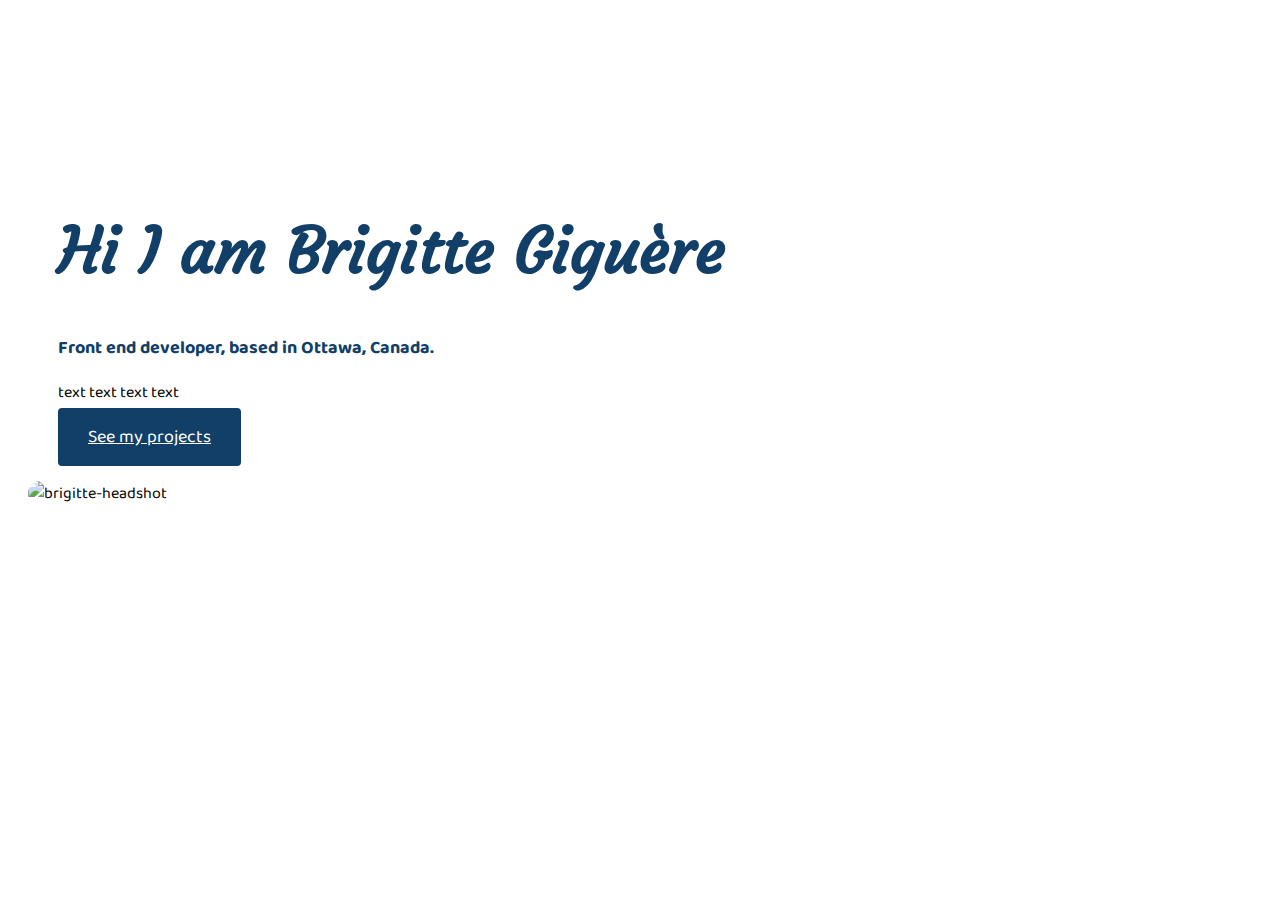
==== about.html @ 0cae3594 "Added About page and CSS" ====
<!DOCTYPE html>
<html lang="en">
  <head>
    <meta charset="UTF-8" />
    <meta http-equiv="X-UA-Compatible" content="IE=edge" />
    <meta name="viewport" content="width=device-width, initial-scale=1.0" />
    <title>Document</title>

    <!--Importing Bootstrap CSS-->
    <link
      href="https://cdn.jsdelivr.net/npm/bootstrap@5.1.3/dist/css/bootstrap.min.css"
      rel="stylesheet"
      integrity="sha384-1BmE4kWBq78iYhFldvKuhfTAU6auU8tT94WrHftjDbrCEXSU1oBoqyl2QvZ6jIW3"
      crossorigin="anonymous"
    />
    <!--Importing Bootstrap JavaScript-->
    <script
      src="https://cdn.jsdelivr.net/npm/bootstrap@5.1.3/dist/js/bootstrap.bundle.min.js"
      integrity="sha384-ka7Sk0Gln4gmtz2MlQnikT1wXgYsOg+OMhuP+IlRH9sENBO0LRn5q+8nbTov4+1p"
      crossorigin="anonymous"
    ></script>
    <!--Importing FontAwesome for Icon Use-->
    <script
      src="https://kit.fontawesome.com/9ae6bd8fc2.js"
      crossorigin="anonymous"
    ></script>
    <!--Importing Google Fonts (Baloo 2 & Courgette)-->
    <link rel="preconnect" href="https://fonts.googleapis.com" />
    <link rel="preconnect" href="https://fonts.gstatic.com" crossorigin />
    <link
      href="https://fonts.googleapis.com/css2?family=Baloo+2:wght@400;500;600;700;800&family=Courgette&display=swap"
      rel="stylesheet"
    />
    <!-- Linking to CSS File-->
    <link rel="stylesheet" href="styles/portfolio.css" />
  </head>
  <body>
    <div class="about-section container">
      <div class="row">
        <div class="col-lg-6">
          <div class="about-section-content">
            <h1 class="mb-5">Hi I am Brigitte Giguère</h1>
            <h2>Front end developer, based in Ottawa, Canada.</h2>
            <p class="mb-5">text text text text</p>
            <a href="" class="btn btn-branding">See my projects</a>
          </div>
        </div>
        <div class="col-lg-6">
          <img
            src="images/brigitte.jpg"
            alt="brigitte-headshot"
            class="img-fluid"
          />
        </div>
      </div>
    </div>
  </body>
</html>
---- styles/portfolio.css ----
:root {
  --branding-color: #113f67;
  --secondary-color: rgb(242, 242, 255);
  --hover-color: #38598b;
  --heading-font-family: "Courgette", cursive;
  --default-font-family: "Baloo 2", cursive;
}

body {
  font-family: var(--default-font-family);
}
h1,
h2,
h3,
h4,
h5,
h6 {
  font-family: var(--heading-font-family);
  font-weight: bold;
  color: var(--branding-color);
}

h1 {
  font-size: 96px;
}

h2 {
  font-size: 64px;
}
p {
  font-size: 16px;
  line-height: 30px;
}
footer {
  text-align: center;
  opacity: 0.7;
}
img {
  border-radius: 15px;
}

.hero {
  background-color: var(--secondary-color);
  text-align: center;
  padding: 160px 20px;
}
.hero p {
  font-size: 36px;
  font-weight: bold;
  margin: 0;
}
.hero h2 {
  font-family: var(--default-font-family);
  font-weight: normal;
  font-size: 26px;
  color: black;
}

.about-section {
  padding: 160px 20px;
}
.about-section h1 {
  font-size: 64px;
  line-height: 80px;
}
.about-section h2 {
  font-size: 18px;
  font-family: var(--default-font-family);
}

.about-section-content {
  margin: 30px;
}

.btn-branding {
  background: var(--branding-color);
  border-radius: 4px;
  color: white;
  font-size: 18px;
  line-height: 27px;
  padding: 15px 30px;
}

.btn-branding-outline {
  border: 1px solid var(--branding-color);
  border-radius: 4px;
  color: var(--branding-color);
  font-size: 18px;
  line-height: 27px;
  padding: 15px 30px;
}

.btn-branding:hover,
.btn-branding-outline:hover {
  background: var(--hover-color);
  color: white;
}

.project-description {
  padding: 120px 60px;
}

@media (max-width: 991px) {
  .project-description {
    padding: 0;
    text-align: center;
  }

  h1 {
    font-size: 42px;
  }
  h2 {
    font-size: 42px;
  }

  .hero {
    padding: 80px 20px;
  }

  .about-section {
    text-align: center;
  }
}
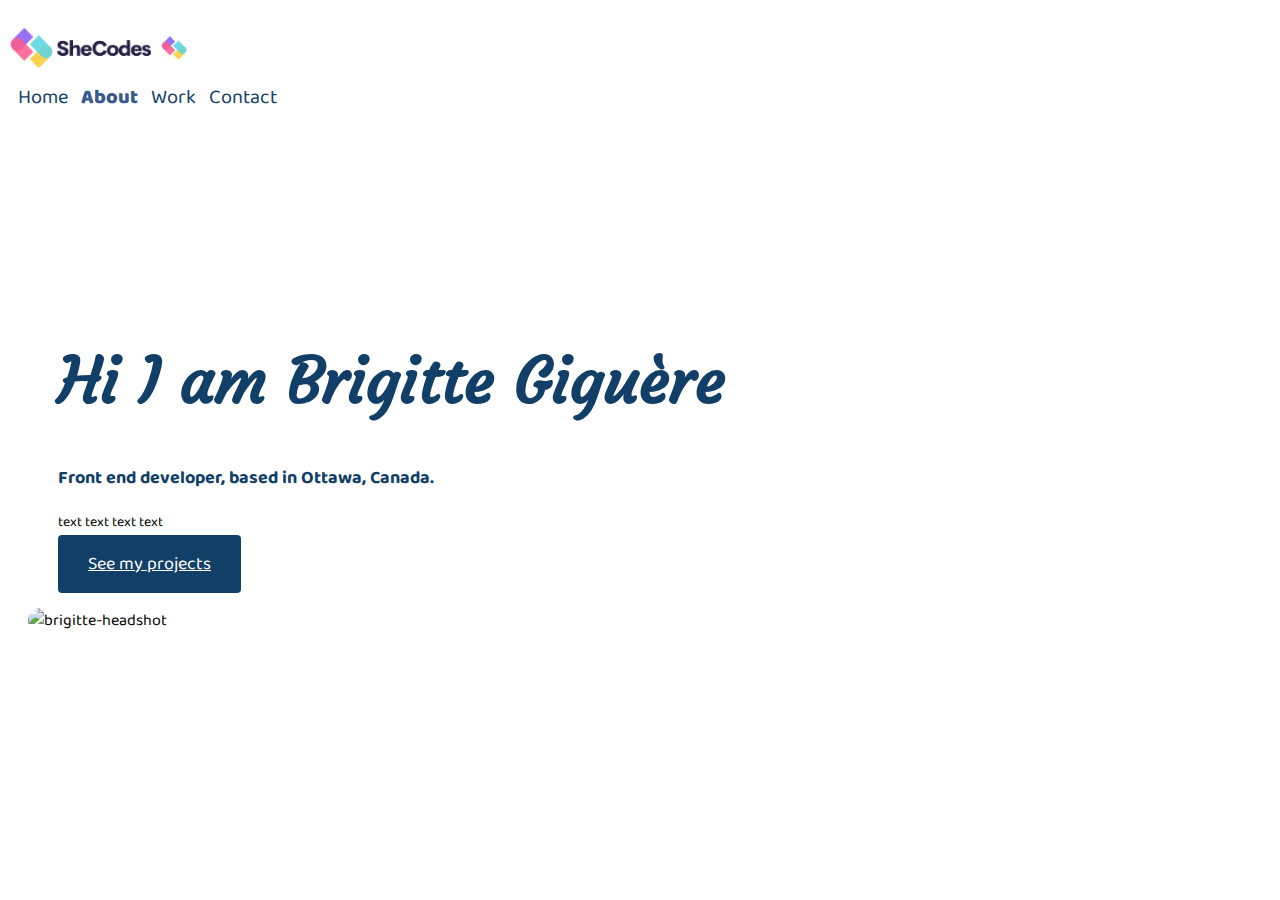
==== commit 824b3543: "Added navigation bar to all pages" ====
--- a/about.html
+++ b/about.html
@@ -4,7 +4,7 @@
     <meta charset="UTF-8" />
     <meta http-equiv="X-UA-Compatible" content="IE=edge" />
     <meta name="viewport" content="width=device-width, initial-scale=1.0" />
-    <title>Document</title>
+    <title>About</title>
 
     <!--Importing Bootstrap CSS-->
     <link
@@ -35,13 +35,34 @@
     <link rel="stylesheet" href="styles/portfolio.css" />
   </head>
   <body>
-    <div class="about-section container">
+    <div class="container">
+      <nav class="d-flex justify-content-between">
+        <a href="/index.html">
+          <img
+            src="images/logo.png"
+            alt="SheCodes logo small"
+            class="logo d-none d-md-block" />
+          <img
+            src="images/logo-small.jpg"
+            alt="SheCodes logo"
+            class="logo d-block d-md-none"
+        /></a>
+        <ul>
+          <li><a href="/index.html">Home</a></li>
+          <li class="active"><a href="/about.html">About</a></li>
+          <li><a href="/work.html">Work</a></li>
+          <li><a href="/contact.html">Contact</a></li>
+        </ul>
+      </nav>
+    </div>
+
+    <div class="content-container container">
       <div class="row">
         <div class="col-lg-6">
-          <div class="about-section-content">
-            <h1 class="mb-5">Hi I am Brigitte Giguère</h1>
+          <div class="content">
+            <h1 class="mb-4">Hi I am Brigitte Giguère</h1>
             <h2>Front end developer, based in Ottawa, Canada.</h2>
-            <p class="mb-5">text text text text</p>
+            <p class="mb-4">text text text text</p>
             <a href="" class="btn btn-branding">See my projects</a>
           </div>
         </div>
--- a/styles/portfolio.css
+++ b/styles/portfolio.css
@@ -39,6 +39,35 @@
   border-radius: 15px;
 }
 
+nav {
+  padding: 20px 0;
+}
+nav ul {
+  padding: 0px;
+  margin: 0px;
+}
+nav li {
+  list-style: none;
+  display: inline;
+  line-height: 42px;
+  margin-left: 10px;
+  font-size: 20px;
+}
+nav a {
+  text-decoration: none;
+  color: var(--branding-color);
+  transition: all 100ms ease-in-out;
+}
+nav li.active a,
+nav a:hover {
+  color: var(--hover-color);
+  font-weight: 900;
+}
+
+.logo {
+  max-height: 40px;
+}
+
 .hero {
   background-color: var(--secondary-color);
   text-align: center;
@@ -56,20 +85,26 @@
   color: black;
 }
 
-.about-section {
+.content-container {
   padding: 160px 20px;
 }
-.about-section h1 {
+.content {
+  margin: 30px;
+}
+.content h1 {
   font-size: 64px;
   line-height: 80px;
 }
-.about-section h2 {
+.content h2 {
   font-size: 18px;
   font-family: var(--default-font-family);
 }
-
-.about-section-content {
-  margin: 30px;
+.content h3 {
+  font-size: 24px;
+  font-family: var(--default-font-family);
+}
+.content p {
+  font-size: 14px;
 }
 
 .btn-branding {
@@ -105,19 +140,16 @@
     padding: 0;
     text-align: center;
   }
-
   h1 {
     font-size: 42px;
   }
   h2 {
     font-size: 42px;
   }
-
   .hero {
     padding: 80px 20px;
   }
-
-  .about-section {
+  .content-container {
     text-align: center;
   }
 }
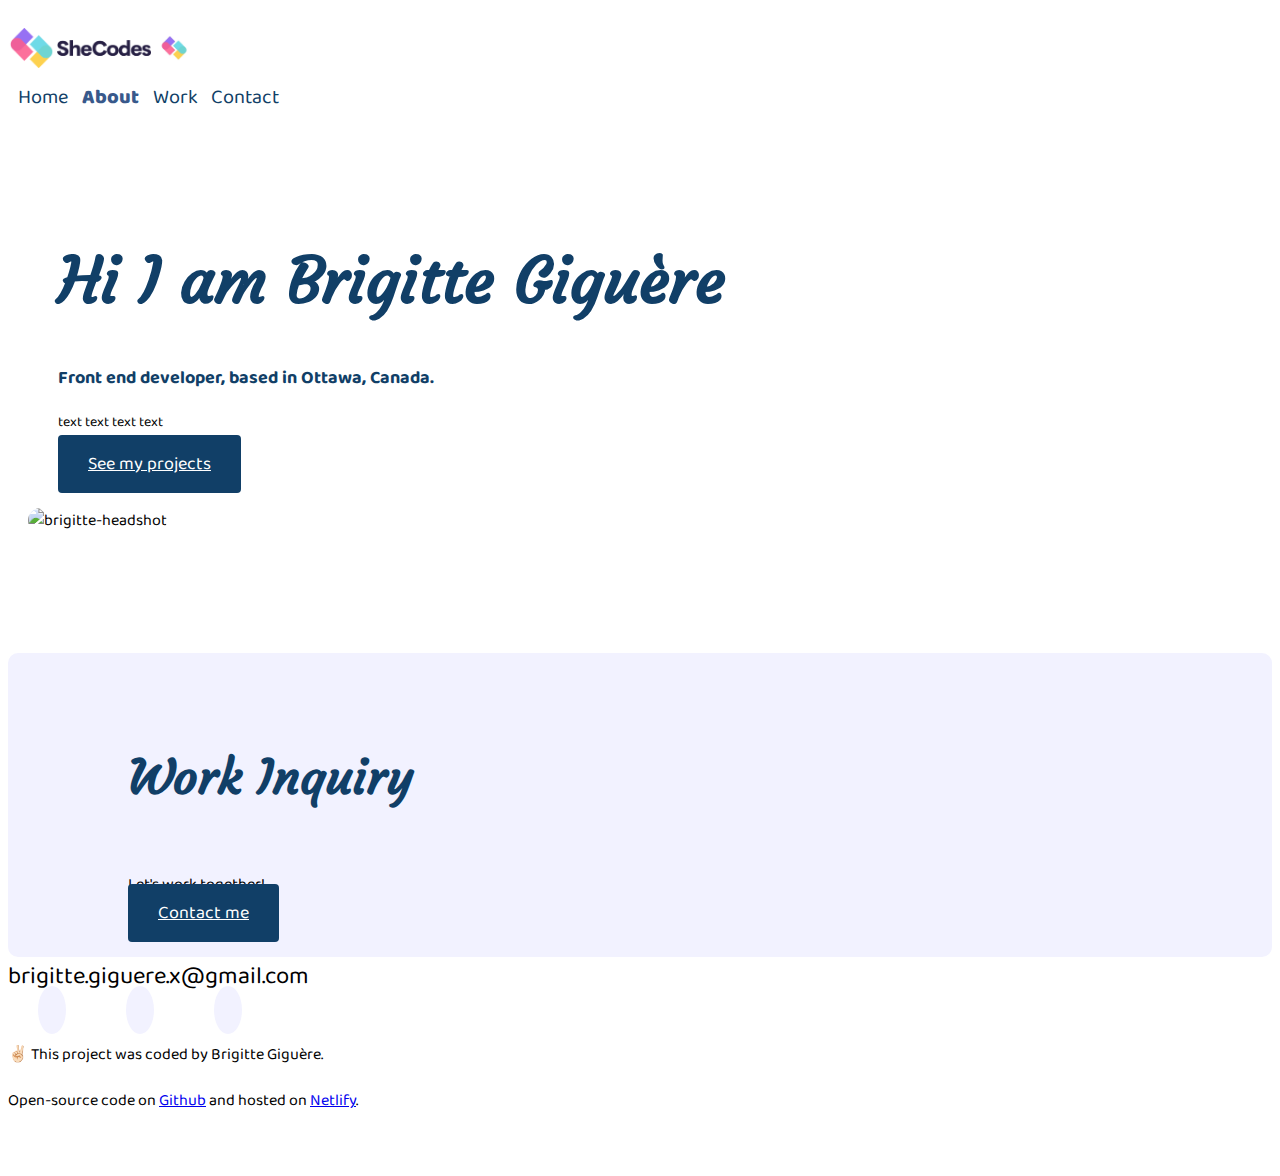
==== commit fa067f61: "SEO improvements" ====
--- a/about.html
+++ b/about.html
@@ -4,7 +4,11 @@
     <meta charset="UTF-8" />
     <meta http-equiv="X-UA-Compatible" content="IE=edge" />
     <meta name="viewport" content="width=device-width, initial-scale=1.0" />
-    <title>About</title>
+    <meta
+      name="description"
+      content="About Brigitte Giguère. Brigitte is an experienced front-end developer based in Ottawa, Canada."
+    />
+    <title>About Brigitte Giguère - Front-End Developer</title>
 
     <!--Importing Bootstrap CSS-->
     <link
@@ -40,18 +44,22 @@
         <a href="/index.html">
           <img
             src="images/logo.png"
-            alt="SheCodes logo small"
+            alt="Brigitte Giguère Logo"
             class="logo d-none d-md-block" />
           <img
             src="images/logo-small.jpg"
-            alt="SheCodes logo"
+            alt="Brigitte Giguère Logo - Small"
             class="logo d-block d-md-none"
         /></a>
         <ul>
-          <li><a href="/index.html">Home</a></li>
-          <li class="active"><a href="/about.html">About</a></li>
-          <li><a href="/work.html">Work</a></li>
-          <li><a href="/contact.html">Contact</a></li>
+          <li>
+            <a href="/index.html" title="Homepage">Home</a>
+          </li>
+          <li class="active">
+            <a href="/about.html" title="About Brigitte">About</a>
+          </li>
+          <li><a href="/work.html" title="Brigitte's Work">Work</a></li>
+          <li><a href="/contact.html" title="Contact Brigitte">Contact</a></li>
         </ul>
       </nav>
     </div>
@@ -75,5 +83,75 @@
         </div>
       </div>
     </div>
+
+    <div class="container">
+      <footer>
+        <div
+          class="contact-box d-flex justify-content-between mb-5 d-none d-md-flex"
+        >
+          <div>
+            <h4>Work Inquiry</h4>
+            <p class="text-muted">Let's work together!</p>
+          </div>
+          <div>
+            <a
+              href="/contact.html"
+              title="Contact Brigitte"
+              class="btn btn-branding mt-3"
+              >Contact me</a
+            >
+          </div>
+        </div>
+
+        <div class="d-flex justify-content-center mb-5">
+          <a
+            href="mailto:brigitte.giguere.x@gmail.com"
+            title="Email Brigitte"
+            class="email-link"
+            >brigitte.giguere.x@gmail.com</a
+          >
+        </div>
+        <div class="social-links d-flex justify-content-center">
+          <a
+            href="https://www.github.com/brigittex"
+            title="See Brigitte's GitHub Profile"
+            target="_blank"
+            ><i class="fab fa-github"></i
+          ></a>
+          <a
+            href="https://www.facebook.com/brigitte.giguere.3/"
+            title="See Brigitte's Facebook Profile"
+            target="_blank"
+            ><i class="fab fa-facebook"></i
+          ></a>
+          <a
+            href="https://www.linkedin.com/in/brigitte-gigu%C3%A8re-p-eng-09553625/"
+            title="See Brigitte's LinkedIn Profile"
+            target="_blank"
+            ><i class="fab fa-linkedin"></i
+          ></a>
+        </div>
+
+        <p class="text-center text-muted mt-5 mb-0">
+          ✌🏻 This project was coded by Brigitte Giguère.
+        </p>
+        <p class="text-center text-muted">
+          Open-source code on
+          <a
+            href="https://github.com/brigittex/portfolio-project"
+            title="GitHub Portfolio Project"
+            target="_blank"
+            >Github</a
+          >
+          and hosted on
+          <a
+            href="https://luminous-conkies-111ea7.netlify.app/"
+            title="Netlify Hosting of Portfolio Project"
+            target="_blank"
+            >Netlify</a
+          >.
+        </p>
+      </footer>
+    </div>
   </body>
 </html>
--- a/styles/portfolio.css
+++ b/styles/portfolio.css
@@ -12,28 +12,23 @@
 h1,
 h2,
 h3,
-h4,
-h5,
-h6 {
+h4 {
   font-family: var(--heading-font-family);
   font-weight: bold;
   color: var(--branding-color);
 }
-
 h1 {
   font-size: 96px;
 }
-
 h2 {
   font-size: 64px;
+}
+h4 {
+  font-size: 48px;
 }
 p {
   font-size: 16px;
   line-height: 30px;
-}
-footer {
-  text-align: center;
-  opacity: 0.7;
 }
 img {
   border-radius: 15px;
@@ -71,7 +66,7 @@
 .hero {
   background-color: var(--secondary-color);
   text-align: center;
-  padding: 160px 20px;
+  padding: 80px 20px;
 }
 .hero p {
   font-size: 36px;
@@ -86,7 +81,7 @@
 }
 
 .content-container {
-  padding: 160px 20px;
+  padding: 60px 20px;
 }
 .content {
   margin: 30px;
@@ -135,6 +130,45 @@
   padding: 120px 60px;
 }
 
+footer {
+  margin: 60px 0;
+}
+
+footer .contact-box {
+  background-color: var(--secondary-color);
+  padding: 30px 120px;
+  border-radius: 10px;
+}
+
+footer .contact-box p {
+  margin: 0;
+}
+footer .email-link {
+  text-decoration: none;
+  color: black;
+  font-size: 24px;
+}
+
+footer .email-link:hover {
+  color: var(--hover-color);
+  text-decoration: underline;
+}
+
+footer .social-links a {
+  margin: 0 30px;
+  color: var(--branding-color);
+  background-color: var(--secondary-color);
+  padding: 10px 14px;
+  border-radius: 50%;
+  font-size: 18px;
+  transition: all 100ms ease-in-out;
+}
+
+footer .social-links a:hover {
+  color: white;
+  background-color: var(--branding-color);
+}
+
 @media (max-width: 991px) {
   .project-description {
     padding: 0;
@@ -146,9 +180,7 @@
   h2 {
     font-size: 42px;
   }
-  .hero {
-    padding: 80px 20px;
-  }
+
   .content-container {
     text-align: center;
   }
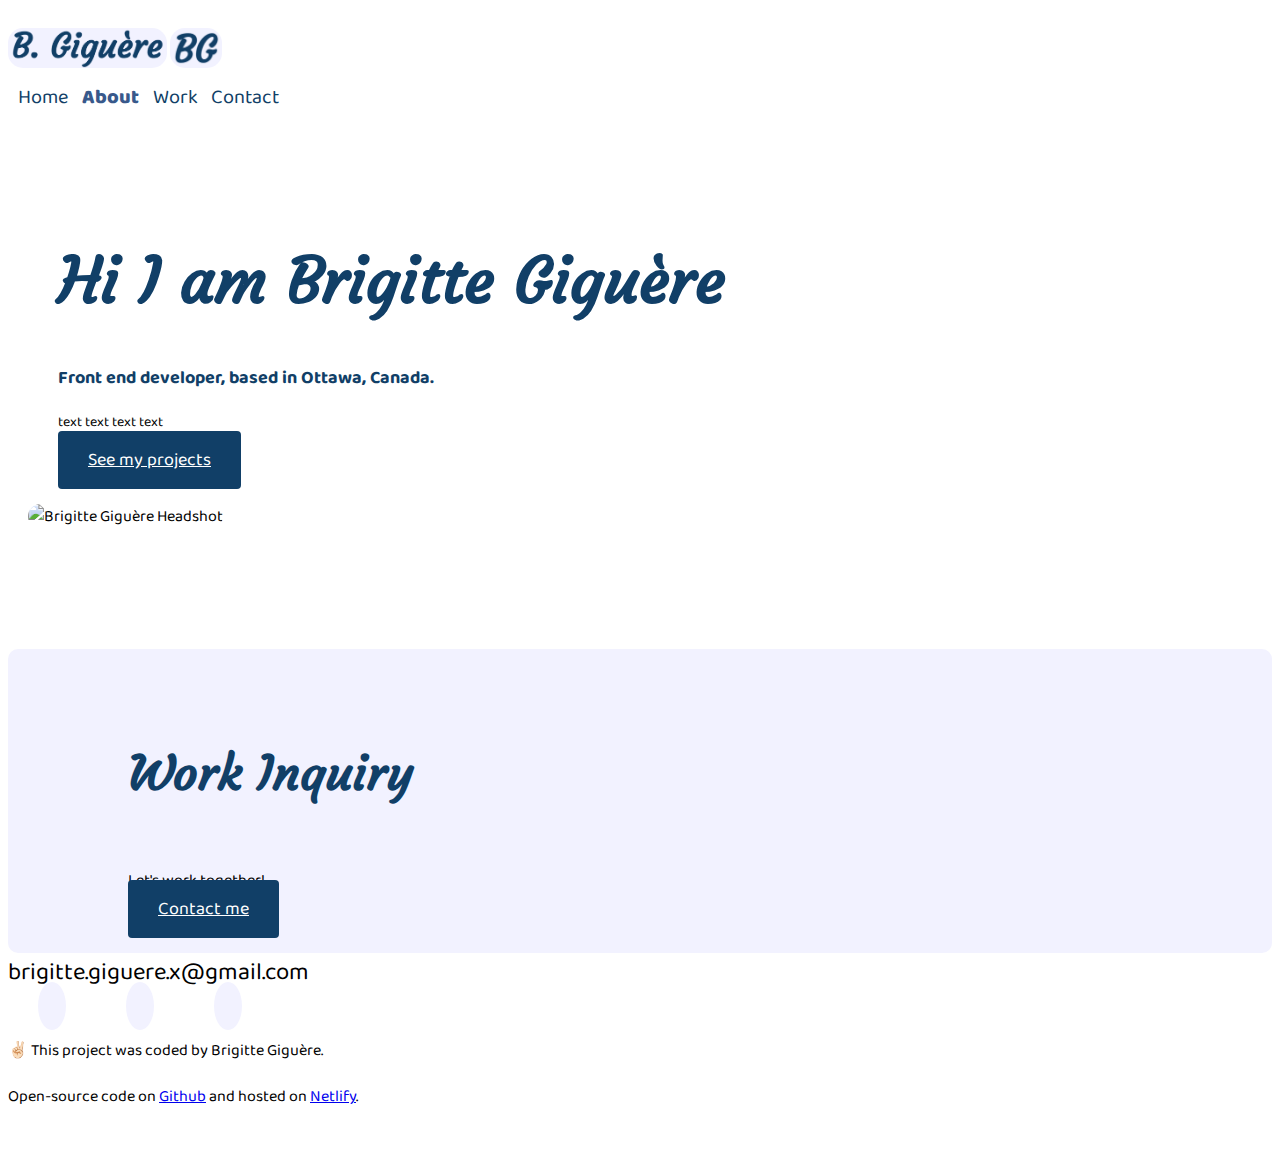
==== commit 00e09d9c: "Image cleanup, SEO improvements, project descriptions and links" ====
--- a/about.html
+++ b/about.html
@@ -47,7 +47,7 @@
             alt="Brigitte Giguère Logo"
             class="logo d-none d-md-block" />
           <img
-            src="images/logo-small.jpg"
+            src="images/logo-small.png"
             alt="Brigitte Giguère Logo - Small"
             class="logo d-block d-md-none"
         /></a>
@@ -77,7 +77,7 @@
         <div class="col-lg-6">
           <img
             src="images/brigitte.jpg"
-            alt="brigitte-headshot"
+            alt="Brigitte Giguère Headshot"
             class="img-fluid"
           />
         </div>
--- a/styles/portfolio.css
+++ b/styles/portfolio.css
@@ -100,6 +100,8 @@
 }
 .content p {
   font-size: 14px;
+  line-height: 1.5;
+  margin-top: 20px;
 }
 
 .btn-branding {
@@ -120,8 +122,18 @@
   padding: 15px 30px;
 }
 
+.btn-launch {
+  background: var(--branding-color);
+  border-radius: 4px;
+  color: white;
+  font-size: 16px;
+  padding: 5px 20px;
+  display: block;
+}
+
 .btn-branding:hover,
-.btn-branding-outline:hover {
+.btn-branding-outline:hover,
+.btn-launch:hover {
   background: var(--hover-color);
   color: white;
 }
@@ -169,6 +181,10 @@
   background-color: var(--branding-color);
 }
 
+.shecodes {
+  text-decoration: none;
+}
+
 @media (max-width: 991px) {
   .project-description {
     padding: 0;
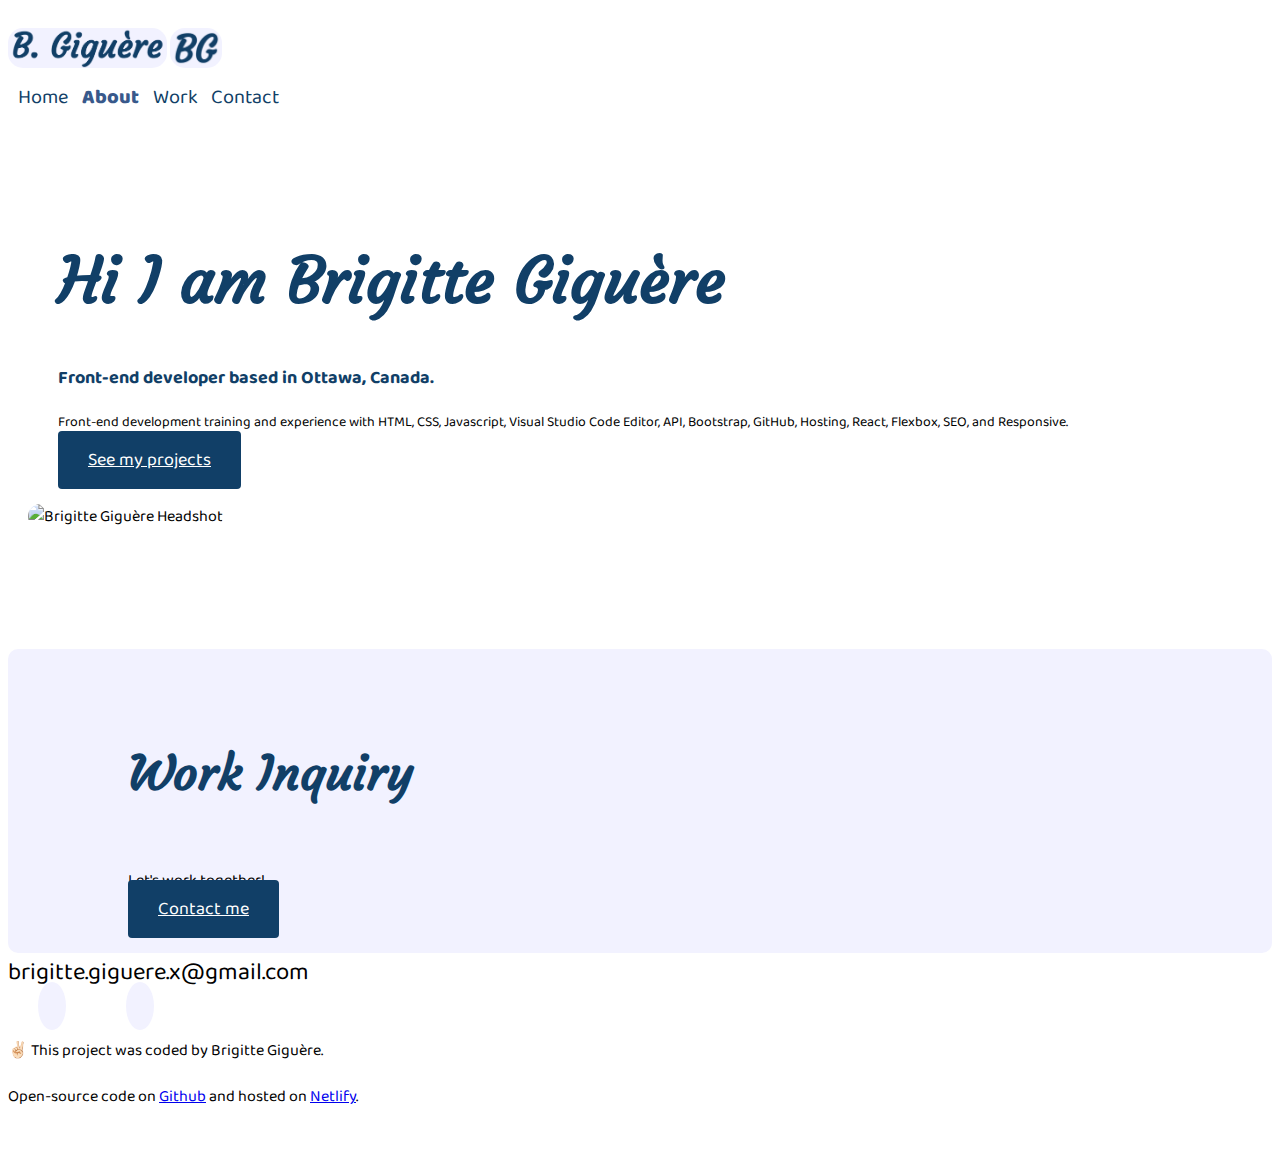
==== commit 3d11933b: "Added about me paragraph, removed facebook links, page formatting cleanup" ====
--- a/about.html
+++ b/about.html
@@ -69,9 +69,13 @@
         <div class="col-lg-6">
           <div class="content">
             <h1 class="mb-4">Hi I am Brigitte Giguère</h1>
-            <h2>Front end developer, based in Ottawa, Canada.</h2>
-            <p class="mb-4">text text text text</p>
-            <a href="" class="btn btn-branding">See my projects</a>
+            <h2>Front-end developer based in Ottawa, Canada.</h2>
+            <p class="mb-4">
+              Front-end development training and experience with HTML, CSS,
+              Javascript, Visual Studio Code Editor, API, Bootstrap, GitHub,
+              Hosting, React, Flexbox, SEO, and Responsive.
+            </p>
+            <a href="/work.html" class="btn btn-branding">See my projects</a>
           </div>
         </div>
         <div class="col-lg-6">
@@ -118,12 +122,7 @@
             target="_blank"
             ><i class="fab fa-github"></i
           ></a>
-          <a
-            href="https://www.facebook.com/brigitte.giguere.3/"
-            title="See Brigitte's Facebook Profile"
-            target="_blank"
-            ><i class="fab fa-facebook"></i
-          ></a>
+
           <a
             href="https://www.linkedin.com/in/brigitte-gigu%C3%A8re-p-eng-09553625/"
             title="See Brigitte's LinkedIn Profile"
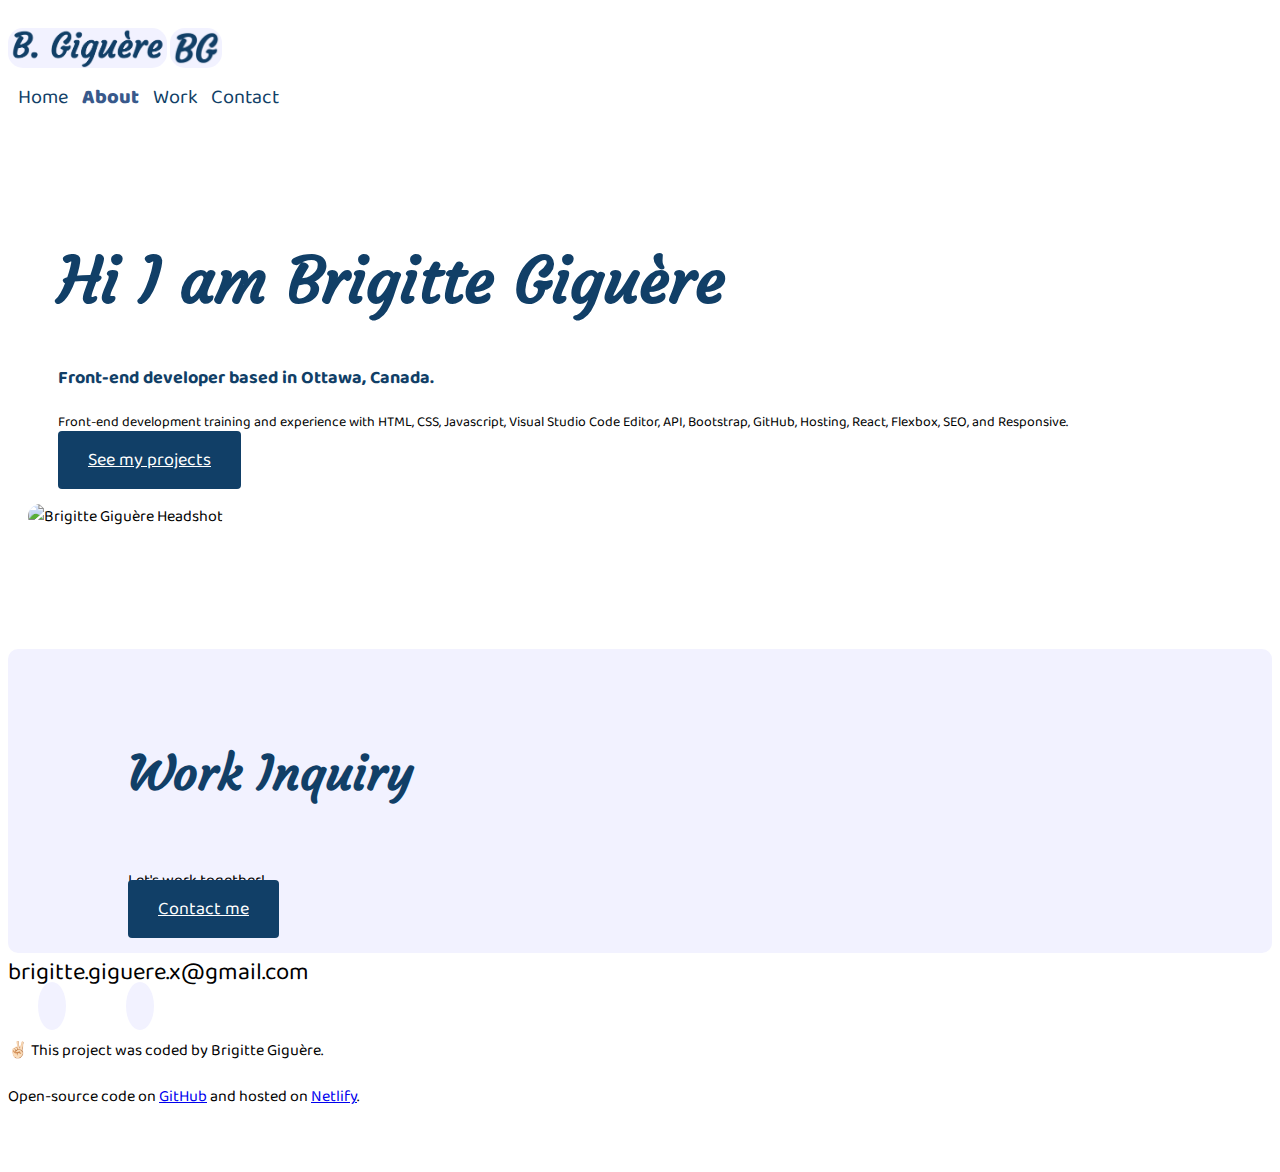
==== commit e20c5084: "Corrected Github --> GitHub" ====
--- a/about.html
+++ b/about.html
@@ -140,7 +140,7 @@
             href="https://github.com/brigittex/portfolio-project"
             title="GitHub Portfolio Project"
             target="_blank"
-            >Github</a
+            >GitHub</a
           >
           and hosted on
           <a
--- a/styles/portfolio.css
+++ b/styles/portfolio.css
@@ -182,7 +182,8 @@
 }
 
 .shecodes {
-  text-decoration: none;
+  color: var(--branding-color);
+  font-weight: 700;
 }
 
 @media (max-width: 991px) {
